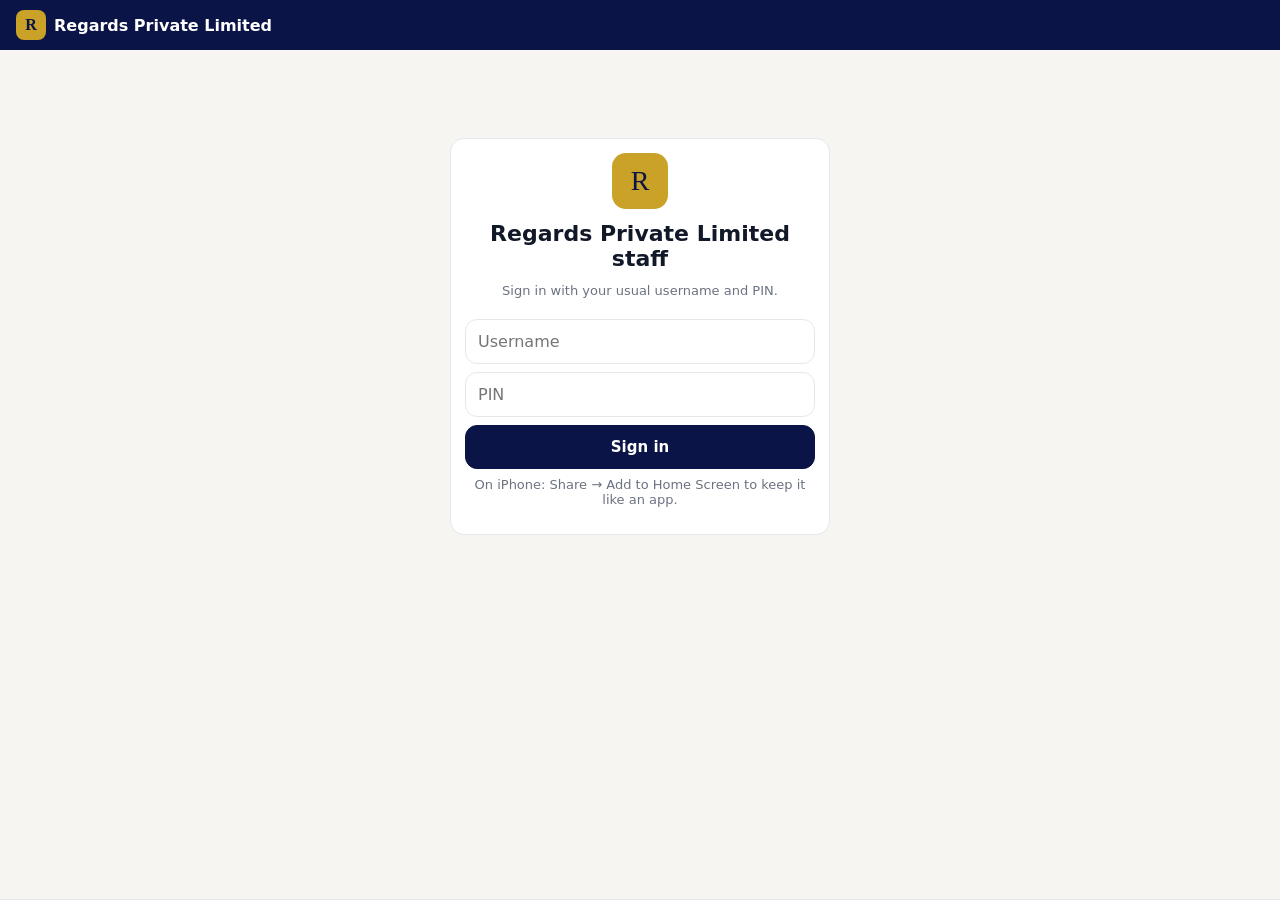
==== staff/index.html @ ac81dfad "Staff app for iPhone at /staff/; QR code and poster; scans counted as QR" ====
<!doctype html>
<html lang="en">
<head>
<meta charset="utf-8">
<meta name="viewport" content="width=device-width, initial-scale=1, viewport-fit=cover">
<meta http-equiv="Content-Security-Policy" content="default-src 'self'; script-src 'self'; style-src 'self' https://fonts.googleapis.com; font-src https://fonts.gstatic.com; img-src 'self' data: blob:; connect-src https://vazynemwwncqgcgcffbn.supabase.co; manifest-src 'self'; worker-src 'self'">
<title>Regards Private Limited · Staff</title>
<meta name="theme-color" content="#0B1446">
<meta name="apple-mobile-web-app-capable" content="yes">
<meta name="mobile-web-app-capable" content="yes">
<meta name="apple-mobile-web-app-status-bar-style" content="black-translucent">
<meta name="apple-mobile-web-app-title" content="RPL Staff">
<meta name="robots" content="noindex, nofollow">
<link rel="manifest" href="manifest.webmanifest">
<link rel="apple-touch-icon" href="apple-touch-icon.png">
<link rel="preconnect" href="https://fonts.googleapis.com">
<link href="https://fonts.googleapis.com/css2?family=Inter:wght@400;500;600;700&display=swap" rel="stylesheet">
<link rel="stylesheet" href="app.css">
</head>
<body>
<div id="app">
  <header class="top">
    <div class="brand"><span class="mark">R</span><span id="title">Regards Private Limited</span></div>
    <select id="branch" aria-label="Branch" hidden></select>
    <button id="signout" class="ghost" hidden>Sign out</button>
  </header>
  <main id="view"></main>
  <nav id="tabs" class="tabs" hidden></nav>
</div>
<div id="toast" role="status" hidden></div>
<script src="config.js"></script>
<script src="app.js"></script>
</body>
</html>
---- staff/app.css ----
:root{--navy:#0B1446;--navy2:#16236B;--gold:#C9A227;--ink:#111827;--muted:#6B7280;--line:#E5E7EB;--bg:#F6F5F1;--card:#fff;--good:#15803D;--bad:#B91C1C;--warn:#B45309;--r:14px;--gut:16px}
@media (prefers-color-scheme:dark){:root{--ink:#F3F4F6;--muted:#9CA3AF;--line:#2A3166;--bg:#070C2E;--card:#0F1A52}}
*{box-sizing:border-box}html,body{margin:0;height:100%}
body{font-family:Inter,system-ui,-apple-system,sans-serif;background:var(--bg);color:var(--ink);-webkit-tap-highlight-color:transparent}
#app{min-height:100%;display:flex;flex-direction:column}
.top{position:sticky;top:0;z-index:5;display:flex;align-items:center;gap:10px;padding:calc(env(safe-area-inset-top) + 10px) var(--gut) 10px;background:var(--navy);color:#fff}
.brand{display:flex;align-items:center;gap:8px;font-weight:700;flex:1;min-width:0}
.brand span:last-child{white-space:nowrap;overflow:hidden;text-overflow:ellipsis}
.mark{display:inline-grid;place-items:center;width:30px;height:30px;border-radius:8px;background:var(--gold);color:var(--navy);font-family:Georgia,serif}
.top select{max-width:40%;background:var(--navy2);color:#fff;border:1px solid #33408a;border-radius:10px;padding:6px 8px;font:inherit}
main{flex:1;padding:var(--gut);padding-bottom:calc(84px + env(safe-area-inset-bottom));max-width:720px;width:100%;margin:0 auto}
.tabs{position:fixed;left:0;right:0;bottom:0;display:flex;background:var(--card);border-top:1px solid var(--line);padding-bottom:env(safe-area-inset-bottom);z-index:5}
.tabs button{flex:1;border:0;background:none;padding:8px 2px 10px;font:500 11px Inter,system-ui;color:var(--muted);display:flex;flex-direction:column;align-items:center;gap:2px}
.tabs button .i{font-size:20px;line-height:1}.tabs button.on{color:var(--navy2)}
@media (prefers-color-scheme:dark){.tabs button.on{color:var(--gold)}}
h1{font-size:22px;margin:4px 0 12px}h2{font-size:16px;margin:18px 0 8px}
.card{background:var(--card);border:1px solid var(--line);border-radius:var(--r);padding:14px;margin-bottom:10px}
.row{display:flex;align-items:center;gap:10px}.grow{flex:1;min-width:0}
.muted{color:var(--muted);font-size:13px}.small{font-size:13px}
.money{font-variant-numeric:tabular-nums;font-weight:600;white-space:nowrap}
input,select,textarea{width:100%;font:16px Inter,system-ui;padding:12px;border:1px solid var(--line);border-radius:12px;background:var(--card);color:var(--ink)}
label{display:block;font-size:13px;color:var(--muted);margin:10px 0 4px}
button{font:600 15px Inter,system-ui;border-radius:12px;padding:12px 14px;border:1px solid var(--line);background:var(--card);color:var(--ink)}
button.primary{background:var(--navy);color:#fff;border-color:var(--navy)}button.gold{background:var(--gold);color:var(--navy);border-color:var(--gold)}
button.ghost{background:none;color:#fff;border-color:#33408a;padding:6px 10px;font-size:13px}
button.danger{color:var(--bad)}button:disabled{opacity:.5}
.full{width:100%}.stack>*+*{margin-top:8px}
.list .item{display:flex;gap:10px;align-items:center;padding:12px 0;border-bottom:1px solid var(--line)}
.list .item:last-child{border-bottom:0}
.pill{display:inline-block;font-size:11px;font-weight:600;padding:3px 8px;border-radius:99px;background:#EEF0F8;color:var(--navy2)}
.pill.good{background:#E7F6EC;color:var(--good)}.pill.bad{background:#FDECEC;color:var(--bad)}.pill.warn{background:#FEF3E2;color:var(--warn)}
.qty{display:flex;align-items:center;gap:6px}.qty button{width:36px;height:36px;padding:0}
.total{display:flex;justify-content:space-between;font-size:18px;font-weight:700;margin:10px 0}
.seg{display:flex;gap:6px;overflow-x:auto;margin-bottom:10px}.seg button{white-space:nowrap;padding:8px 12px;font-size:13px}.seg button.on{background:var(--navy);color:#fff}
.stat{display:grid;grid-template-columns:1fr 1fr;gap:10px}.stat .card{margin:0}.stat b{display:block;font-size:20px;margin-top:4px}
#toast{position:fixed;left:50%;transform:translateX(-50%);bottom:calc(90px + env(safe-area-inset-bottom));background:var(--ink);color:var(--bg);padding:10px 16px;border-radius:12px;font-size:14px;max-width:90%;z-index:9}
.login{max-width:380px;margin:8vh auto 0}.login .mark{width:56px;height:56px;font-size:28px;border-radius:14px;margin:0 auto 12px;display:grid}
.center{text-align:center}.err{color:var(--bad);font-size:14px;margin-top:8px}
.sheet{position:fixed;inset:0;background:rgba(0,0,0,.45);display:flex;align-items:flex-end;z-index:8}
.sheet .panel{background:var(--bg);width:100%;max-height:88vh;overflow:auto;border-radius:18px 18px 0 0;padding:16px var(--gut) calc(16px + env(safe-area-inset-bottom))}
.thumb{width:44px;height:44px;border-radius:10px;background:#EEF0F8;display:grid;place-items:center;font-size:20px;flex:none}
@media (prefers-color-scheme:dark){button.primary{background:var(--gold);color:var(--navy);border-color:var(--gold)}.pill{background:#1F2A6B;color:#E8E3D3}}
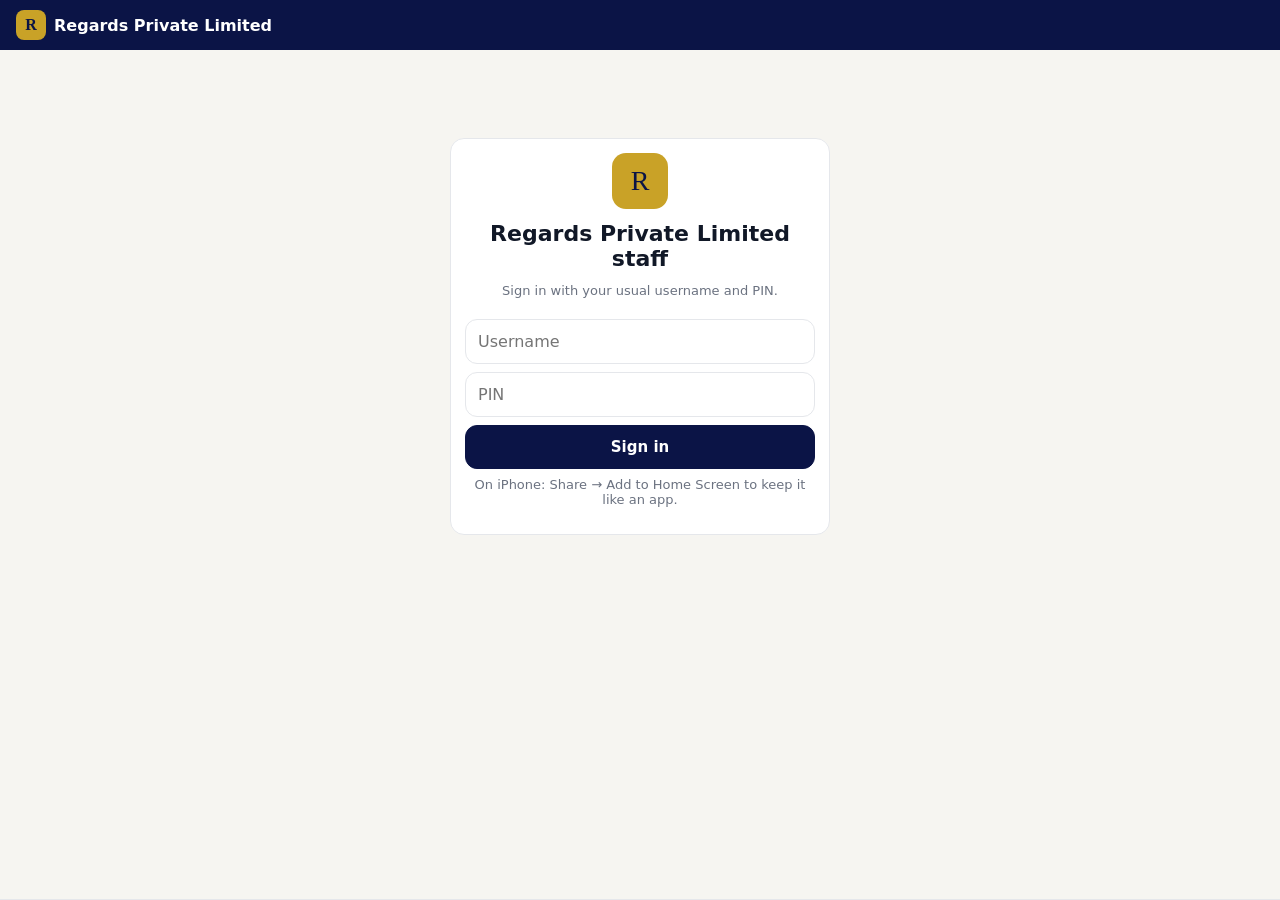
==== commit bd5a94de: "Staff app: opening logo and motion" ====
--- a/staff/index.html
+++ b/staff/index.html
@@ -28,6 +28,7 @@
   <nav id="tabs" class="tabs" hidden></nav>
 </div>
 <div id="toast" role="status" hidden></div>
+<div id="intro" aria-hidden="true"><div><div class="mark">R</div><div class="rule"></div><div class="words"><b>Regards Private Limited</b><span>Staff</span></div></div></div>
 <script src="config.js"></script>
 <script src="app.js"></script>
 </body>
--- a/staff/app.css
+++ b/staff/app.css
@@ -40,3 +40,26 @@
 .sheet .panel{background:var(--bg);width:100%;max-height:88vh;overflow:auto;border-radius:18px 18px 0 0;padding:16px var(--gut) calc(16px + env(safe-area-inset-bottom))}
 .thumb{width:44px;height:44px;border-radius:10px;background:#EEF0F8;display:grid;place-items:center;font-size:20px;flex:none}
 @media (prefers-color-scheme:dark){button.primary{background:var(--gold);color:var(--navy);border-color:var(--gold)}.pill{background:#1F2A6B;color:#E8E3D3}}
+/* Motion: the opening logo, screens sliding in, cards arriving one after another, buttons that give. */
+#intro{position:fixed;inset:0;z-index:20;display:grid;place-items:center;background:linear-gradient(180deg,var(--navy2),var(--navy));color:#fff;animation:introOut .35s ease 1.5s forwards}
+#intro .mark{width:88px;height:88px;font-size:50px;border-radius:22px;background:linear-gradient(135deg,#F2CB5C,var(--gold));animation:markIn .8s cubic-bezier(.34,1.56,.64,1) both}
+#intro .rule{height:2px;background:var(--gold);margin:18px auto 12px;width:0;animation:ruleIn .5s ease .35s forwards}
+#intro .words{text-align:center;opacity:0;animation:riseIn .45s ease .5s forwards}
+#intro .words b{display:block;font-size:20px}#intro .words span{color:#AFB9E8;font-size:14px}
+@keyframes markIn{from{transform:scale(.4) rotate(-18deg);opacity:0}to{transform:none;opacity:1}}
+@keyframes ruleIn{to{width:140px}}
+@keyframes riseIn{from{opacity:0;transform:translateY(24px)}to{opacity:1;transform:none}}
+@keyframes introOut{to{opacity:0;visibility:hidden}}
+@keyframes slideIn{from{opacity:0;transform:translateX(28px)}to{opacity:1;transform:none}}
+@keyframes slideBack{from{opacity:0;transform:translateX(-28px)}to{opacity:1;transform:none}}
+@keyframes sheetUp{from{transform:translateY(100%)}to{transform:none}}
+@keyframes fadeIn{from{opacity:0}to{opacity:1}}
+main.enter{animation:slideIn .3s ease}main.back{animation:slideBack .3s ease}
+main .card{animation:riseIn .36s ease both}
+main .card:nth-child(2){animation-delay:.04s}main .card:nth-child(3){animation-delay:.08s}main .card:nth-child(4){animation-delay:.12s}
+main .card:nth-child(5){animation-delay:.16s}main .card:nth-child(n+6){animation-delay:.2s}
+.sheet{animation:fadeIn .2s ease}.sheet .panel{animation:sheetUp .3s cubic-bezier(.2,.8,.2,1)}
+button{transition:transform .12s ease,background-color .2s ease}button:active{transform:scale(.96)}
+.tabs button .i{transition:transform .25s cubic-bezier(.34,1.56,.64,1)}.tabs button.on .i{transform:translateY(-2px) scale(1.15)}
+#toast:not([hidden]){animation:riseIn .25s ease}
+@media (prefers-reduced-motion:reduce){*,*::before,*::after{animation:none!important;transition:none!important}#intro{display:none}}
